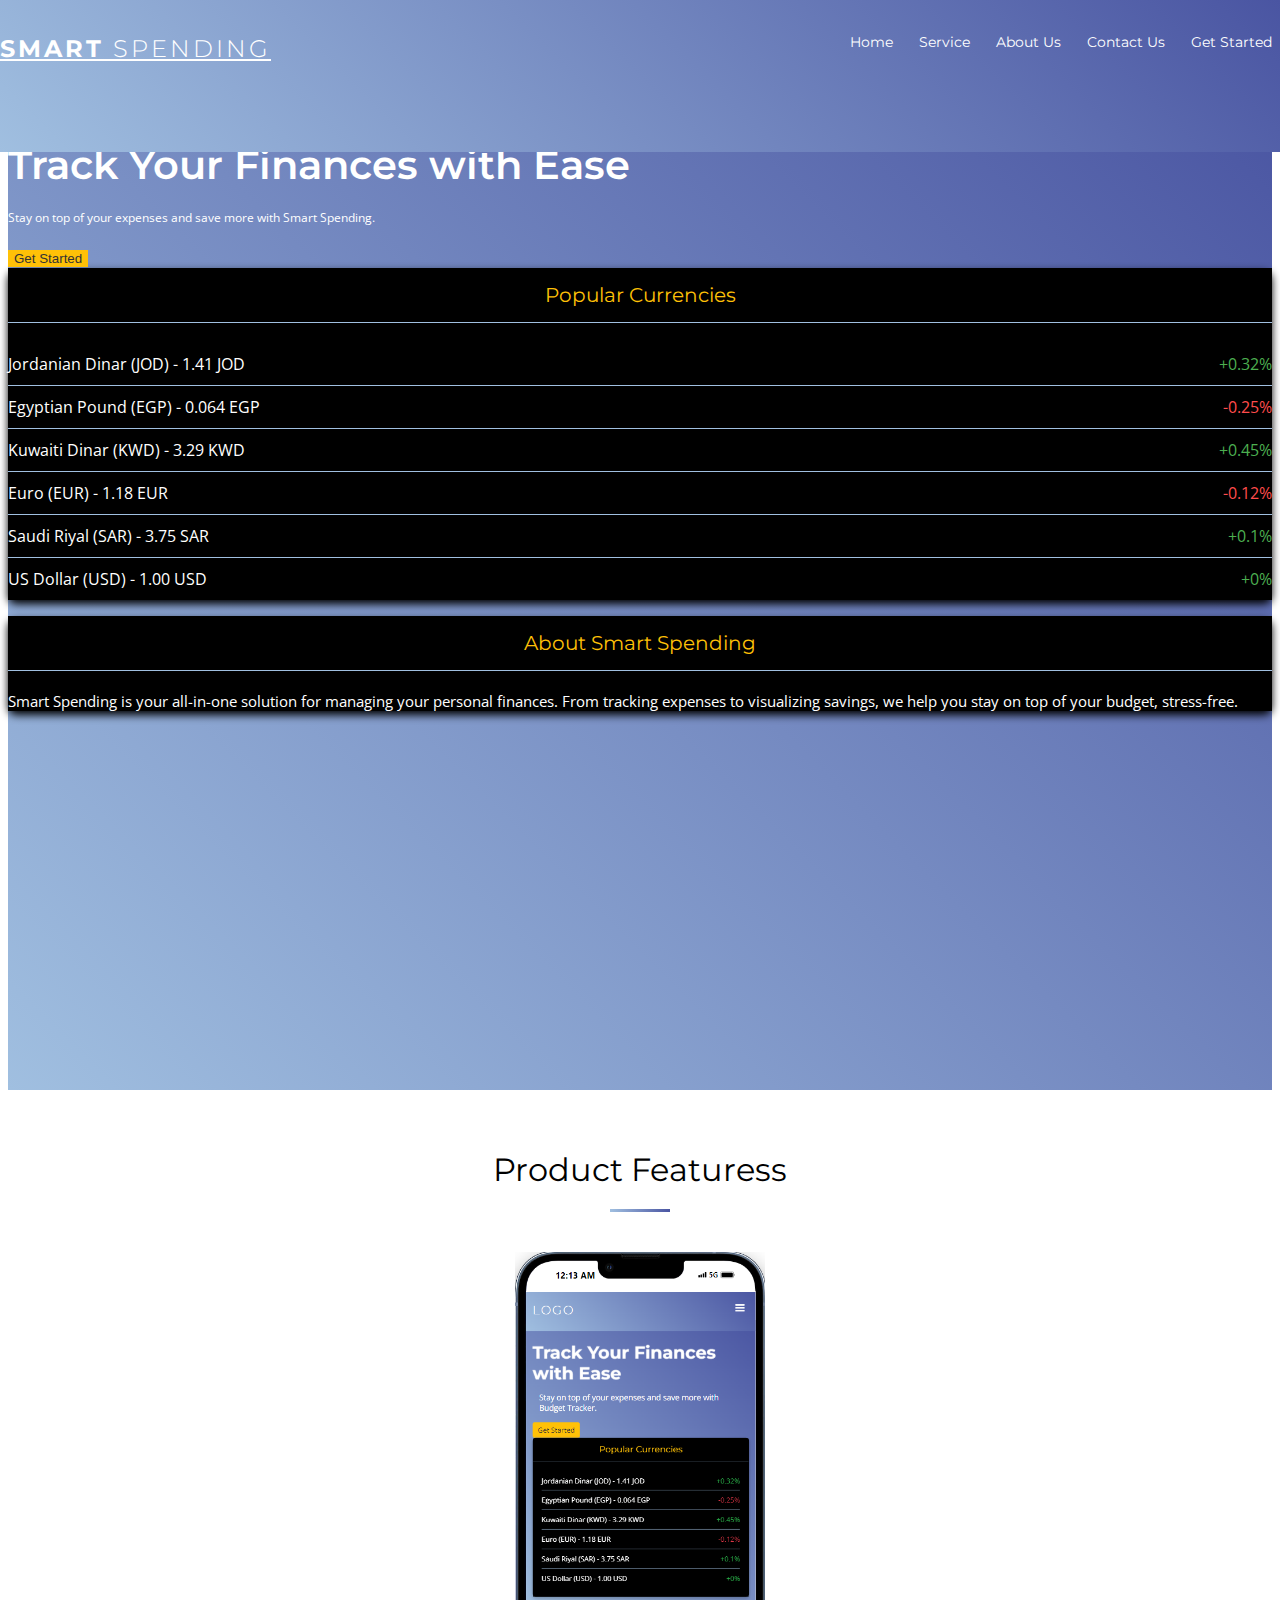
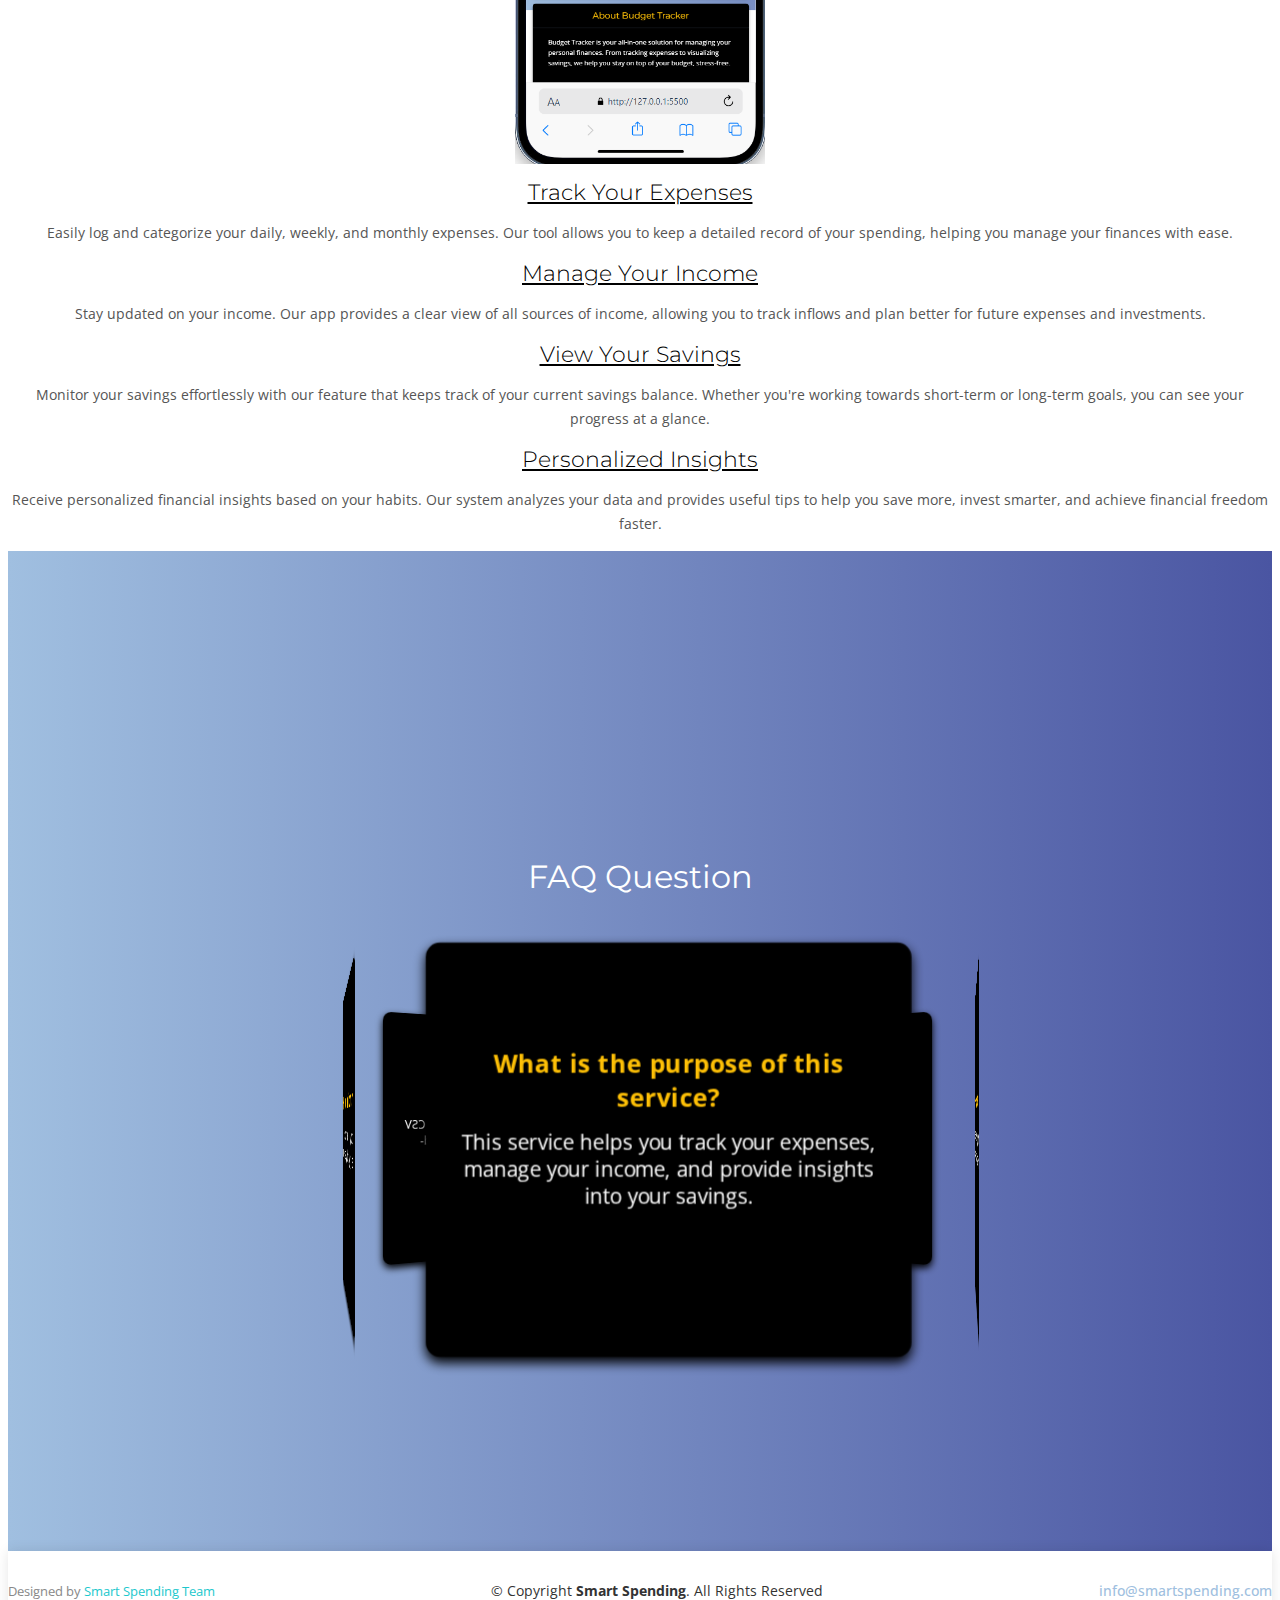
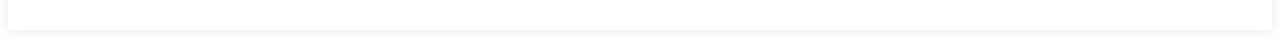
==== index.html @ 1c017b83 "Add files via upload" ====
<!DOCTYPE html>
<html lang="en">
  <head>
    <meta charset="utf-8">
    <title>Avilon Bootstrap Template</title>
    <meta content="width=device-width, initial-scale=1.0" name="viewport">
    <meta content name="keywords">
    <meta content name="description">

    <!-- Favicons -->
    <!-- <link href="img/favicon.png" rel="icon">
    <link href="img/apple-touch-icon.png" rel="apple-touch-icon"> -->
<link rel="shortcut icon" href="img/logo.jpg">
    <!-- Google Fonts -->
    <link
      href="https://fonts.googleapis.com/css?family=Montserrat:300,400,500,700|Open+Sans:300,300i,400,400i,700,700i"
      rel="stylesheet">

    <!-- Bootstrap CSS File -->
    <link href="lib/bootstrap/css/bootstrap.min.css" rel="stylesheet">

    <!-- Libraries CSS Files -->
    <link href="lib/font-awesome/css/font-awesome.min.css" rel="stylesheet">
    <link href="lib/ionicons/css/ionicons.min.css" rel="stylesheet">
    <link href="lib/aos/aos.css" rel="stylesheet">
    <link href="lib/magnific-popup/magnific-popup.css" rel="stylesheet">

    <!-- Main Stylesheet File -->
    <link href="./css/style.css" rel="stylesheet">
    <link rel="stylesheet" href="./css/mediaQuery.css">
    <link rel="stylesheet" href="./css/Animation.css">

  </head>

  <body>

    <!--==========================
    Header
  ============================-->
    <header id="header">
      <div class="container edit1">

        <div id="logo" class="pull-left">
          <h1><a href="#intro" class="scrollto" style="font-size: 1.5rem;"><span style="font-weight: bold;">SMART</span> spending</a></h1>
          <!-- Uncomment below if you prefer to use an image logo -->
          <!-- <a href="#intro"><img src="img/logo.png" alt="" title="" /></img></a> -->
        </div>

        <nav id="nav-menu-container">
          <ul class="nav-menu">
            <li class="menu-active"><a href="#intro">Home</a></li>
            <li><a href="/main_page/services.html" target="_blank">Service</a></li>
            <li><a href="/main_page/aboutUs.html" target="_blank">About Us</a></li>
            <li><a href="/ContactUs/" target="_blank">Contact Us</a></li>
            <li><a href="/auth_check/" target="_blank">Get Started</a></li>
          </ul>
        </nav><!-- #nav-menu-container -->
      </div>
    </header><!-- #header -->

    <!--==========================
    Hero Section
  ============================-->
    <section id="intro">
      <div class="hero-section">
        <div class="container">
          <div class="row align-items-center">

            <!-- Left Section (Text) -->
            <div class="col-md-6">
              <h1 class="hero-title">Track Your Finances with
                Ease</h1>
              <p class="hero-subtitle">Stay on top of your expenses
                and save more with Smart Spending.</p>
              <a href="/auth_check/" target="_blank"><button class="btn btn-primary get-started-btn">Get
                Started</button></a>
            </div>
            
            <!-- Right Section (Cards) -->
            <div class="col-md-6">
              <!-- Popular Currencies Card -->
              <div class="card currency-card">
                <h5 class="card-header">Popular Currencies</h5>
                <div class="card-body">
                  <ul id="currency-list" class="list-group">
                    <!-- Currencies will be loaded here by JS -->
                  </ul>
                </div>
              </div>
              <!-- About Budget Tracker Card -->
              <div class="card mt-3">
                <h5 class="card-header">About Smart Spending</h5>
                <div class="card-body">
                  <p class="card-text" style="font-size: 15px;">Smart Spending is your
                    all-in-one solution for managing your
                    personal finances. From tracking expenses to
                    visualizing savings, we help you stay on top
                    of your budget, stress-free.</p>
                </div>
              </div>
            </div>
          </div>
        </div>
      </div>
    </section><!-- #intro -->

    <main id="main">

      <!--==========================
      Product Featuress Section
    ============================-->
      <section id="features">
        <div class="container">

          <div class="row">

            <div class="col-lg-8 offset-lg-4">
              <div class="section-header" data-aos="fade"
                data-aos-duration="1000">
                <h3 class="section-title">Product Featuress</h3>
                <span class="section-divider"></span>
              </div>
            </div>

            <div class="col-lg-4 col-md-5 features-img" >
              <img src="./img/mobile.png" alt data-aos="fade-right"
                data-aos-easing="ease-out-back">
            </div>

            <div class="col-lg-8 col-md-7 ">

              <div class="row">

                <div class="col-lg-6 col-md-6 box" data-aos="fade-left">
                  <div class="icon"><i
                      class="ion-ios-speedometer-outline"></i></div>
                  <h4 class="title"><a href>Track Your Expenses</a></h4>
                  <p class="description">Easily log and categorize your daily, weekly, and monthly expenses. Our tool allows you to keep a detailed record of your spending, helping you manage your finances with ease.</p>
                </div>
                <div class="col-lg-6 col-md-6 box" data-aos="fade-left"
                  data-aos-delay="100">
                  <div class="icon"><i class="ion-ios-flask-outline"></i></div>
                  <h4 class="title"><a href>Manage Your Income</a></h4>
                  <p class="description">Stay updated on your income. Our app provides a clear view of all sources of income, allowing you to track inflows and plan better for future expenses and investments.</p>
                </div>
                <div class="col-lg-6 col-md-6 box" data-aos="fade-left"
                  data-aos-delay="200">
                  <div class="icon"><i
                      class="ion-social-buffer-outline"></i></div>
                  <h4 class="title"><a href>View Your Savings</a></h4>
                  <p class="description">Monitor your savings effortlessly with our feature that keeps track of your current savings balance. Whether you're working towards short-term or long-term goals, you can see your progress at a glance.</p>
                </div>
                <div class="col-lg-6 col-md-6 box" data-aos="fade-left"
                  data-aos-delay="300">
                  <div class="icon"><i
                      class="ion-ios-analytics-outline"></i></div>
                  <h4 class="title"><a href>Personalized Insights</a></h4>
                  <p class="description">Receive personalized financial insights based on your habits. Our system analyzes your data and provides useful tips to help you save more, invest smarter, and achieve financial freedom faster.</p>
                </div>
              </div>

            </div>

          </div>

        </div>

      </section><!-- #features -->

      <!--==========================
      FAQ Section
    ============================-->
    <section id="faq">
      <div class="container">
          <h2 class="faq-title">FAQ Question</h2>
          <div class="slider">
              <div class="slider-container">
                  <div class="slider-card">
                      <div class="card-content">
                          <p class="faq-question">What is the purpose of this service?</p>
                          <p class="faq-answer">This service helps you track your expenses, manage your income, and provide insights into your savings.</p>
                      </div>
                  </div>
                  <div class="slider-card">
                      <div class="card-content">
                          <p class="faq-question">How can I track my expenses?</p>
                          <p class="faq-answer">You can log your expenses daily, weekly, or monthly using our easy-to-use tracking tool.</p>
                      </div>
                  </div>
                  <div class="slider-card">
                      <div class="card-content">
                          <p class="faq-question">Is this service free?</p>
                          <p class="faq-answer">Yes, this service is completely free with no hidden fees.</p>
                      </div>
                  </div>
                  <div class="slider-card">
                      <div class="card-content">
                          <p class="faq-question">Can I export my data?</p>
                          <p class="faq-answer">Yes, you can easily export your data to CSV format for further analysis or record-keeping.</p>
                      </div>
                  </div>
                  <div class="slider-card">
                      <div class="card-content">
                          <p class="faq-question">How secure is my information?</p>
                          <p class="faq-answer">We use industry-standard encryption to ensure the safety and security of your data.</p>
                      </div>
                  </div>
              </div>
          </div>
      </div>
  </section>
  

      <!--==========================
      Space Section
    ============================-->
      <section id="call-to-action">
        <div class="container"></div>
      </section>

  <!--==========================
    Footer
  ============================-->
  <footer id="footer">
    <div class="container">
        <div class="row">
            <div class="col-lg-4 col-md-4 text-md-left text-center">
                <div class="credits">
                    Designed by <span style="color: #1dc8cd;">Smart Spending Team</span>
                </div>
            </div>
            <div class="col-lg-4 col-md-4 text-center">
                <div class="copyright">
                    &copy; Copyright <strong>Smart Spending</strong>. All Rights Reserved
                </div>
            </div>
            <div class="col-lg-4 col-md-4 text-md-right text-center">
                <div class="contact-info">
                    <a href="mailto:info@smartspending.com">info@smartspending.com</a>
                </div>
            </div>
        </div>
    </div>
</footer>
<a href="#" class="back-to-top"><i class="fa fa-chevron-up"></i></a>


      <!-- JavaScript Libraries -->
      <script src="lib/jquery/jquery.min.js"></script>
      <script src="lib/jquery/jquery-migrate.min.js"></script>
      <script src="lib/bootstrap/js/bootstrap.bundle.min.js"></script>
      <script src="lib/easing/easing.min.js"></script>
      <script src="lib/aos/aos.js"></script>
      <script src="lib/superfish/hoverIntent.js"></script>
      <script src="lib/superfish/superfish.min.js"></script>
      <script src="lib/magnific-popup/magnific-popup.min.js"></script>

      <!-- Contact Form JavaScript File -->
   

      <!-- Template Main Javascript File -->
      <script src="./js/main.js"></script>
      <script src="./js/landing_cards.js"></script>

    </body>
  </html>
---- css/style.css ----
/*--------------------------------------------------------------
# General
--------------------------------------------------------------*/
:root {
  --mainColor: #4A55A2;
  --secondColor: #A0BFE0;
  --whiteColor: #ffffff;
  --titleColor: #555555;
  --labelColor: #333333;
  --cardBackground: #000000;
  --cardHeaderColor: #FFC107;
}

body {
  background: var(--whiteColor);
  color: var(--titleColor);
  font-family: "Open Sans", sans-serif;
  overflow-x: hidden;
}

a {
  color: var(--secondColor);
  transition: 0.5s;
}

a:hover, a:active, a:focus {
  color: var(--secondColor);
  outline: none;
  text-decoration: none;
}

p {
  padding: 0;
  margin: 0 0 30px 0;
}

h1, h2, h3, h4, h5, h6 {
  font-family: "Montserrat", sans-serif;
  font-weight: 400;
  margin: 0 0 20px 0;
  padding: 0;
}

/* Back to top button */
.back-to-top {
  position: fixed;
  display: none;
  /* background: linear-gradient(45deg, #1de099, #1dc8cd); */
  background: linear-gradient(to right, var(--secondColor), var(--mainColor));
  color: var(--whiteColor);
  padding: 2px 20px 8px 20px;
  font-size: 16px;
  border-radius: 4px 4px 0 0;
  right: 15px;
  bottom: 0;
  transition: none;
}

.back-to-top:focus {
  background: linear-gradient(to right, var(--secondColor), var(--mainColor));
  color: var(--whiteColor);
  outline: none;
}

.back-to-top:hover {
  background: var(--secondColor);
  color: var(--whiteColor);
}

/*--------------------------------------------------------------
# Header
--------------------------------------------------------------*/
#header {
  padding: 30px 0;
  height: 92px;
  position: fixed;
  left: 0;
  top: 0;
  right: 0;
  transition: all 0.5s;
  z-index: 997;
  background: linear-gradient(45deg, var(--secondColor), var(--mainColor));
}

.bg-color {
  background: linear-gradient(to right, var(--secondColor), var(--mainColor));
  ;
}

#header #logo {
  float: left;
}

#header #logo h1 {
  font-size: 36px;
  margin: -4px 0 0 0;
  padding: 0;
  line-height: 1;
  display: inline-block;
  font-family: "Montserrat", sans-serif;
  font-weight: 300;
  letter-spacing: 3px;
  text-transform: uppercase;
}

#header #logo h1 a, #header #logo h1 a:hover {
  color: var(--whiteColor);
}

#header #logo img {
  padding: 0;
  margin: 0;
}

#header.header-fixed {
  background: linear-gradient(45deg, var(--secondColor), var(--mainColor));
  padding: 20px 0;
  height: 72px;
  transition: all 0.5s;
}

/*--------------------------------------------------------------
# Intro Section
--------------------------------------------------------------*/
.hero-section {
  width: 100%;
  height: 100vh;
  background: linear-gradient(45deg, var(--secondColor), var(--mainColor));
  position: relative;
  margin-top: 10vh;
  padding: 50px 0;
}

.hero-title {
  color: var(--whiteColor);
  font-size: 2.5rem;
  font-weight: 600;
}

.hero-subtitle {
  color: var(--whiteColor);
  font-size: 1.25rem;
  margin-bottom: 20px;
}

.get-started-btn {
  background-color: var(--cardHeaderColor);
  border: none;
  color: var(--labelColor);
  font-weight: 500;
}

/* Currency Card Styling */
.currency-card {
  background-color: var(--cardBackground);
  color: var(--whiteColor);
  border-radius: 8px;
  box-shadow: 0 4px 8px var(--cardBackground);
}

.currency-card .card-header {
  background-color: var(--cardBackground);
  color: var(--cardHeaderColor);
  font-size: 1.25rem;
  text-align: center;
  border-bottom: 1px solid var(--secondColor);
  padding: 15px;
}

.currency-card .card-body {
  background-color: var(--cardBackground);
}

#currency-list {
  list-style-type: none;
  padding-left: 0;
}

.currency-list-item {
  display: flex;
  justify-content: space-between;
  align-items: center;
  padding: 10px 0;
  border-bottom: 1px solid var(--secondColor);
}

.currency-list-item:last-child {
  border-bottom: none;
}

.text-success {
  color: #4CAF50;
}

.text-danger {
  color: #FF4C4C;
}

#intro p{
  font-size: 0.75rem;
}

/* About Card Styling */
.card {
  background-color: var(--cardBackground);
  color: var(--whiteColor);
  border-radius: 8px;
  box-shadow: 0 4px 8px var(--cardBackground);
}

.card-header {
  background-color: var(--cardBackground);
  color: var(--cardHeaderColor);
  font-size: 1.25rem;
  text-align: center;
  border-bottom: 1px solid var(--secondColor);
  padding: 15px;
}

.card-body {
  background-color: var(--cardBackground);
}


/*--------------------------------------------------------------
# Navigation Menu
--------------------------------------------------------------*/
/* Nav Menu Essentials */
.nav-menu, .nav-menu * {
  margin: 0;
  padding: 0;
  list-style: none;
}

.nav-menu ul {
  position: absolute;
  display: none;
  top: 100%;
  left: 0;
  z-index: 99;
}

.nav-menu li {
  position: relative;
  white-space: nowrap;
}

.nav-menu>li {
  float: left;
}

.nav-menu li:hover>ul,
.nav-menu li.sfHover>ul {
  display: block;
}

.nav-menu ul ul {
  top: 0;
  left: 100%;
}

.nav-menu ul li {
  min-width: 180px;
}

/* Nav Menu Arrows */
.sf-arrows .sf-with-ul {
  padding-right: 30px;
}

.sf-arrows .sf-with-ul:after {
  content: "\f107";
  position: absolute;
  right: 15px;
  font-family: FontAwesome;
  font-style: normal;
  font-weight: normal;
}

.sf-arrows ul .sf-with-ul:after {
  content: "\f105";
}

/* Nav Meu Container */
#nav-menu-container {
  float: right;
  margin: 0;
}

/* Nav Meu Styling */
.nav-menu a {
  padding: 0 8px 10px 8px;
  text-decoration: none;
  display: inline-block;
  color: var(--whiteColor);
  font-family: "Montserrat", sans-serif;
  font-weight: 400;
  font-size: 14px;
  outline: none;
}

.nav-menu>li {
  margin-left: 10px;
}

.nav-menu ul {
  margin: 4px 0 0 0;
  padding: 10px;
  box-shadow: 0px 0px 30px rgba(127, 137, 161, 0.25);
  background: var(--whiteColor);
}

.nav-menu ul li {
  transition: 0.3s;
}

.nav-menu ul li a {
  padding: 10px;
  color: #333;
  transition: 0.3s;
  display: block;
  font-size: 13px;
  text-transform: none;
}

.nav-menu ul li:hover>a {
  color: var(--secondColor);
}

.nav-menu ul ul {
  margin: 0;
}

/* Mobile Nav Toggle */
#mobile-nav-toggle {
  position: fixed;
  right: 0;
  top: 0;
  z-index: 999;
  margin: 20px 20px 0 0;
  border: 0;
  background: none;
  font-size: 24px;
  display: none;
  transition: all 0.4s;
  outline: none;
  cursor: pointer;
}

#mobile-nav-toggle i {
  color: var(--whiteColor);
}

/* Mobile Nav Styling */
#mobile-nav {
  position: fixed;
  top: 0;
  padding-top: 18px;
  bottom: 0;
  z-index: 998;
  background: var(--labelColor);
  left: -260px;
  width: 260px;
  overflow-y: auto;
  transition: 0.4s;
}

#mobile-nav ul {
  padding: 0;
  margin: 0;
  list-style: none;
}

#mobile-nav ul li {
  position: relative;
}

#mobile-nav ul li a {
  color: var(--whiteColor);
  font-size: 16px;
  overflow: hidden;
  padding: 10px 22px 10px 15px;
  position: relative;
  text-decoration: none;
  width: 100%;
  display: block;
  outline: none;
}

#mobile-nav ul li a:hover {
  color: var(--whiteColor);
}

#mobile-nav ul li li {
  padding-left: 30px;
}

#mobile-nav ul .menu-has-children i {
  position: absolute;
  right: 0;
  z-index: 99;
  padding: 15px;
  cursor: pointer;
  color: var(--whiteColor);
}

#mobile-nav ul .menu-has-children i.fa-chevron-up {
  color: var(--secondColor);
}

#mobile-nav ul .menu-item-active {
  color: var(--secondColor);
}

#mobile-body-overly {
  width: 100%;
  height: 100%;
  z-index: 997;
  top: 0;
  left: 0;
  position: fixed;
  background: var(--labelColor);
  display: none;
}

.features-img img {
  width: 250px;
  height: auto;
}

/* Mobile Nav body classes */
body.mobile-nav-active {
  overflow: hidden;
}

body.mobile-nav-active #mobile-nav {
  left: 0;
}

body.mobile-nav-active #mobile-nav-toggle {
  color: var(--whiteColor);
}

/*--------------------------------------------------------------
# Sections
--------------------------------------------------------------*/
/* Sections Header
--------------------------------*/
.section-header .section-title {
  font-size: 32px;
  color: var(--cardBackground);
  text-align: center;
  font-weight: 400;
}

.section-header .section-description {
  text-align: center;
  padding-bottom: 40px;
  color: #777;
  font-style: italic;
}

.section-header .section-divider {
  display: block;
  width: 60px;
  height: 3px;
  background: var(--secondColor);
  background: linear-gradient(to right, var(--secondColor), var(--mainColor));
  margin: 0 auto;
  margin-bottom: 20px;
}

/* Section with background
--------------------------------*/
.section-bg {
  background: var(--whiteColor);
}

/* Product Featuress Section
--------------------------------*/
#features {
  background: var(--whiteColor);
  padding: 60px 0 0 0;
}

#features .features-img {
  text-align: center;
  padding-top: 20px;
}

#features .features-img img {
  max-width: 100%;
}

#features .box {
  margin-bottom: 15px;
  text-align: center;
}

#features .icon {
  margin-bottom: 10px;
}

#features .icon i {
  color: var(--titleColor);
  font-size: 40px;
  transition: 0.5s;
}

#features .icon i:before {
  background: var(--secondColor);
  background: linear-gradient(to right, var(--secondColor), var(--mainColor));
  background-clip: border-box;
  -webkit-background-clip: text;
  -webkit-text-fill-color: transparent;
}

#features .title {
  font-weight: 300;
  margin-bottom: 15px;
  font-size: 22px;
}

#features .title a {
  color: var(--cardBackground);
}

#features .description {
  font-size: 14px;
  line-height: 24px;
  margin-bottom: 10px;
}

#features .section-description {
  padding-bottom: 10px;
}

/* Product Advanced Featuress Section
--------------------------------*/
#advanced-features .features-row {
  padding: 60px 0 30px 0;
}

#advanced-features h2 {
  font-size: 26px;
  font-weight: 700;
  color: var(--cardBackground);
}

#advanced-features h3 {
  font-size: 16px;
  line-height: 24px;
  font-weight: 400;
  font-style: italic;
  color: var(--titleColor);
}

#advanced-features p {
  line-height: 24px;
  color: var(--titleColor);
  margin-bottom: 30px;
}

#advanced-features i {
  color: var(--titleColor);
  font-size: 64px;
  transition: 0.5s;
  float: left;
  padding: 0 15px 0px 0;
  line-height: 1;
}

#advanced-features i:before {
  background: var(--secondColor);
  background: linear-gradient(to right, var(--secondColor), var(--mainColor));
  background-clip: border-box;
  -webkit-background-clip: text;
  -webkit-text-fill-color: transparent;
}

#advanced-features .advanced-feature-img-right {
  max-width: 100%;
  float: right;
  padding: 0 0 30px 30px;
}

#advanced-features .advanced-feature-img-left {
  max-width: 100%;
  float: left;
  padding: 0 30px 30px 0;
}

/* More Features Section
--------------------------------*/
#more-features {
  padding: 60px 0 60px 0;
  margin-top: 10vh;
}

#more-features .box {
  padding: 40px;
  margin-bottom: 30px;
  box-shadow: 0px 0px 30px rgba(73, 78, 92, 0.15);
  background: var(--whiteColor);
  transition: 0.4s;
}

#more-features .icon {
  float: left;
}

#more-features .icon i {
  color: #666666;
  font-size: 80px;
  transition: 0.5s;
  line-height: 0;
}

#more-features .icon i:before {
  background: var(--secondColor);
  background: linear-gradient(to right, var(--secondColor), var(--mainColor));
  background-clip: border-box;
  -webkit-background-clip: text;
  -webkit-text-fill-color: transparent;
}

#more-features h4 {
  margin-left: 100px;
  font-weight: 700;
  margin-bottom: 15px;
  font-size: 18px;
}

#more-features h4 a {
  color: var(--cardBackground);
}

#more-features p {
  font-size: 14px;
  margin-left: 100px;
  margin-bottom: 0;
  line-height: 24px;
}

/*--------------------------------------------------------------
# Footer
--------------------------------------------------------------*/
#footer {
  background: var(--whiteColor);
  box-shadow: 0px 0px 12px 0px rgba(0, 0, 0, 0.1);
  padding: 30px 0;
  color: var(--labelColor);
  font-size: 14px;
}

#footer .row {
  display: flex;
  justify-content: space-between;
  align-items: center;
}

#footer .credits {
  font-size: 13px;
  color: #888;
}

#footer .credits span {
  color: var(--secondColor);
}

#footer .copyright {
  font-size: 14px;
  color: #333;
}

#footer .contact-info a {
  color: var(--secondColor);
  font-weight: 500;
  text-decoration: none;
}

#footer .contact-info a:hover {
  color: #666;
}

#footer .back-to-top {
  background: linear-gradient(to right, var(--secondColor), var(--mainColor));
  color: var(--whiteColor);
  padding: 2px 20px 8px 20px;
  border-radius: 4px 4px 0 0;
  right: 15px;
  bottom: 0;
}

/* FAQ Section */
#faq {
  padding: 50px 0;
  background: linear-gradient(to right, var(--secondColor), var(--mainColor));
  display: flex;
  justify-content: center;
  align-items: center;
  flex-direction: column;
  min-height: 100vh;
}

.faq-title {
  text-align: center;
  font-size: 2rem;
  color: var(--whiteColor);
  margin-bottom: 100px;
}

/* Slider Styling */
.slider {
  perspective: 1000px;
  margin-top: 25px;
  display: flex;
  justify-content: center;
  align-items: center;
}

.slider-container {
  width: 300px;
  height: 250px; /* Adjusted height to fit question and answer */
  position: relative;
  transform-style: preserve-3d;
}

.slider-container:hover {
  animation-play-state: paused; /* Stop rotation on hover */
}

.slider-card {
  width: 300px;
  height: 250px; /* Adjust height to fit content */
  position: absolute;
  background:  var(--cardBackground);
  border-radius: 10px;
  display: flex;
  flex-direction: column;
  justify-content: center;
  align-items: center;
  box-shadow: 0 4px 8px var(--cardBackground);
  padding: 20px;
}

.faq-question {
  color: var(--cardHeaderColor);

  font-size: 1.1rem;
  font-weight: bold;
  margin-bottom: 10px;
  text-align: center;
  
}

.faq-answer {
  font-size: 0.9rem;
  font-weight: normal;
  text-align: center;
  color: var(--whiteColor);
}
---- css/mediaQuery.css ----
/*--------------------------------------------------------------
  # Header, Intro Section, Navigation Menu, Product Features
  --------------------------------------------------------------*/

  @media (max-width: 768px) {
    /* Header */
    #header #logo h1 {
        font-size: 28px;
        margin-top: 0;
    }

    #header #logo img {
        max-height: 40px;
    }

    /* Intro Section */
    #intro .intro-text {
        padding-top: 180px; /* Adjusted for mobile and tablet */
    }

    #intro h2 {
        font-size: 28px;
        line-height: 36px;
    }

    #intro p {
        font-size: 18px;
        line-height: 24px;
        margin-bottom: 20px;
    }

    #intro .product-screens {
        height: 400px;
    }

    #intro .product-screens .product-screen-1 {
        position: static;
    }

    #intro .product-screens .product-screen-2,
    #intro .product-screens .product-screen-3 {
        display: none;
    }

    /* Navigation Menu */
    #nav-menu-container {
        display: none;
    }

    #mobile-nav-toggle {
        display: inline;
    }

    /* Advanced Features */
    #advanced-features .advanced-feature-img-right, 
    #advanced-features .advanced-feature-img-left {
        max-width: 50%;
    }

    /* More Features Section */
    #more-features .box {
        margin-bottom: 20px;
    }

    #more-features .icon {
        float: none;
        text-align: center;
        padding-bottom: 15px;
    }

    #more-features h4, 
    #more-features p {
        margin-left: 0;
        text-align: center;
    }
}

@media (max-width: 767px) {
    /* Intro Section Adjustments */
    #intro .intro-text {
        padding-top: 50px;
    }

    #advanced-features .advanced-feature-img-right, 
    #advanced-features .advanced-feature-img-left {
        max-width: 100%;
        float: none;
        padding: 0 0 30px 0;
    }

    /* Product Screens Adjustments */
    #intro .product-screens {
        height: 300px;
    }
}

/*--------------------------------------------------------------
  # Adjustments for max-height 768px
  --------------------------------------------------------------*/

@media (max-height: 768px) {
    #intro .intro-text {
        padding-top: 80px;
    }

    #intro .product-screens {
        height: 430px;
    }

    #intro .product-screens .product-screen-1 {
        height: 400px;
    }

    #intro .product-screens .product-screen-2 {
        height: 330px;
    }

    #intro .product-screens .product-screen-3 {
        height: 260px;
    }
}
@media (max-width: 1000px) {

    .edit1{
        display: flex;
        padding: 0px;
    }
}
---- css/Animation.css ----
/* Jumping Animation For Hero Section */
@keyframes jump {
    0%, 20%, 50%, 80%, 100% {
        transform: translateY(0);
    }
    40% {
        transform: translateY(-30px); 
    }
    60% {
        transform: translateY(-15px); 
    }
}

.hero-title {
    color: var(--whiteColor);
    font-size: 2.5rem;
    font-weight: 600;
    animation: jump 2s infinite;
}

.hero-subtitle {
    color: var(--whiteColor);
    font-size: 1.25rem;
    margin-bottom: 20px;
}
 /* FAQ Animation */
.slider-card:nth-child(1) { transform: rotateY(0deg) translateZ(300px); }
.slider-card:nth-child(2) { transform: rotateY(72deg) translateZ(300px); }
.slider-card:nth-child(3) { transform: rotateY(144deg) translateZ(300px); }
.slider-card:nth-child(4) { transform: rotateY(216deg) translateZ(300px); }
.slider-card:nth-child(5) { transform: rotateY(288deg) translateZ(300px); }

@keyframes rotate {
    from { transform: rotateY(0deg); }
    to { transform: rotateY(360deg); }
}

.slider-container {
    animation: rotate 30s infinite linear;
}
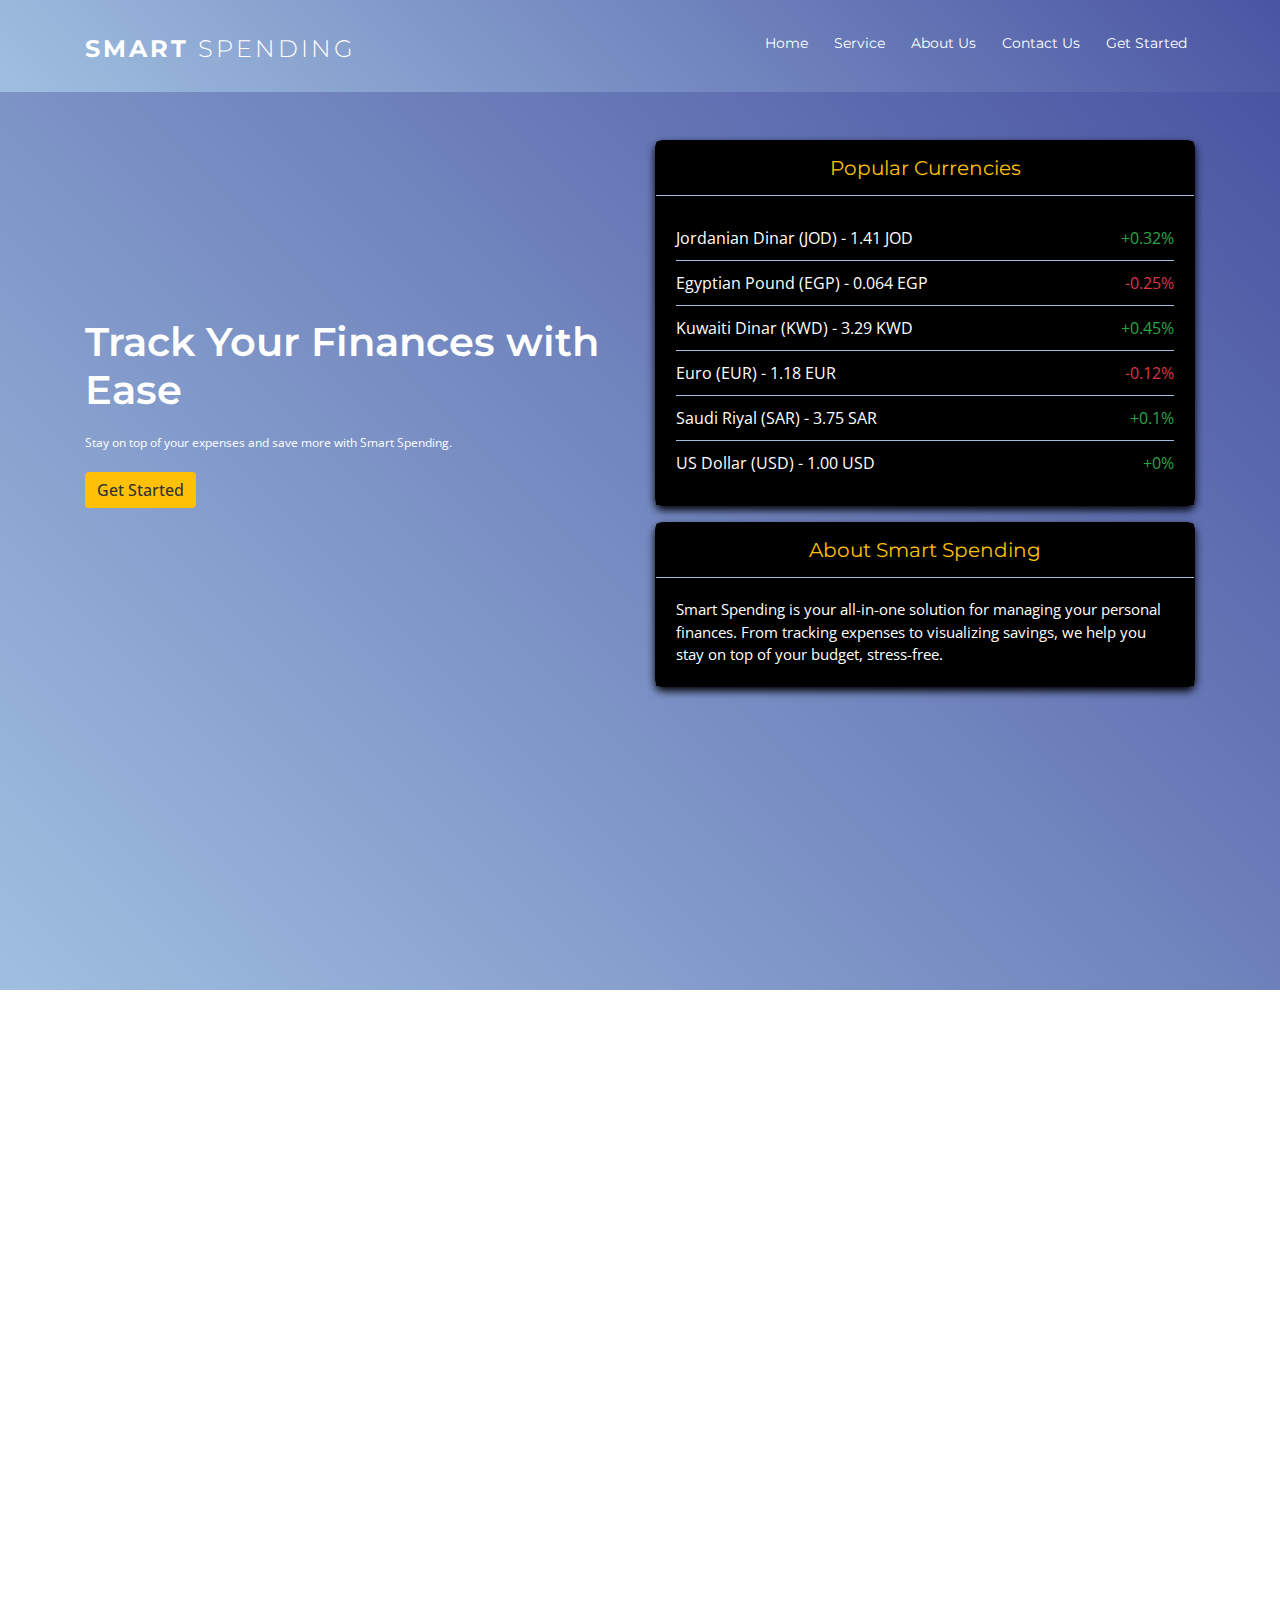
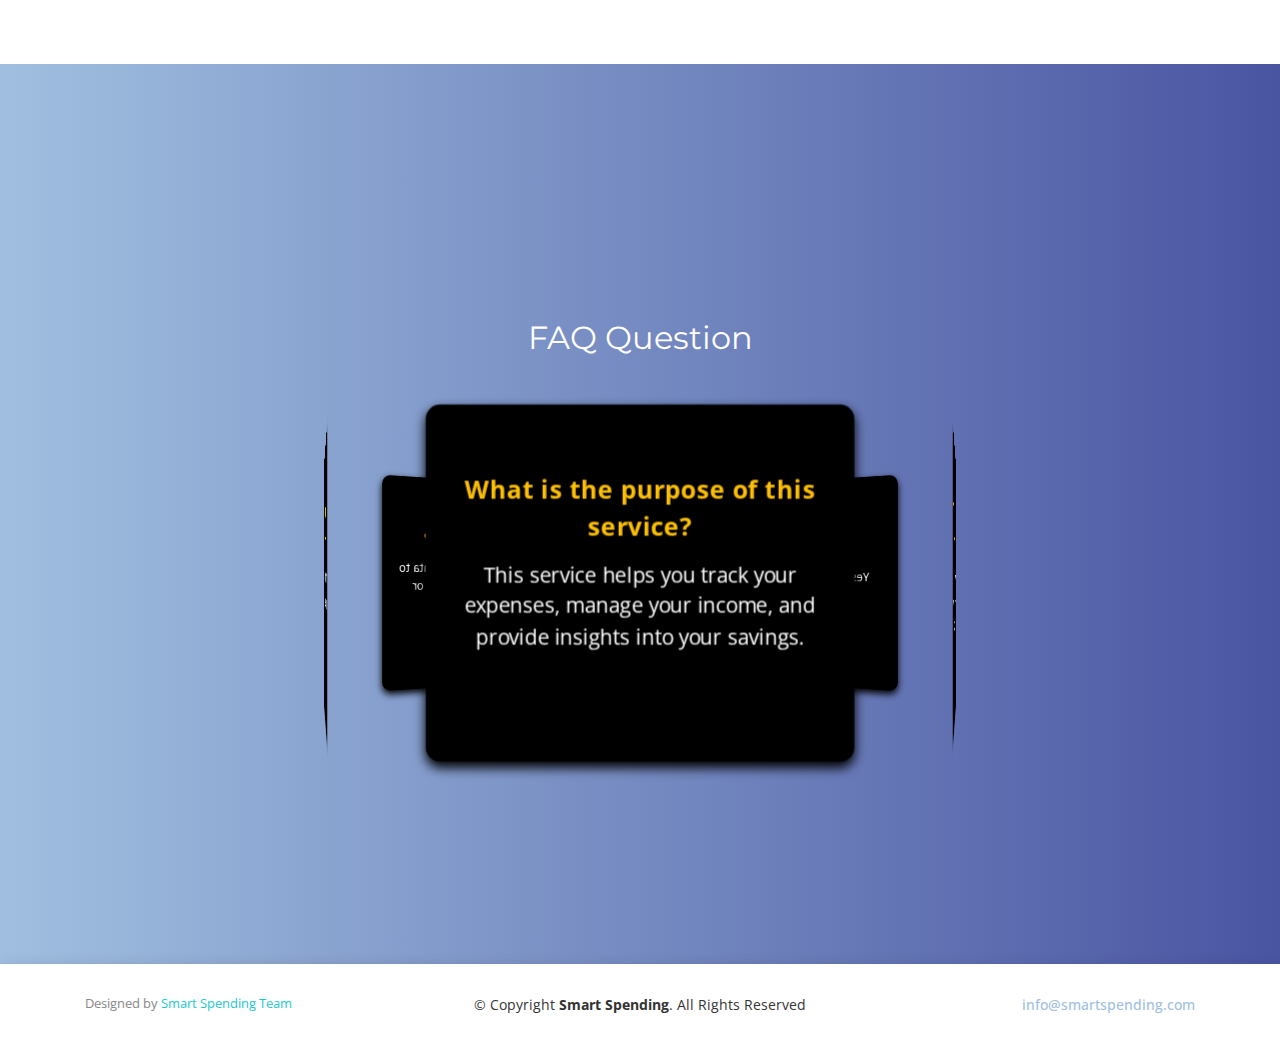
==== commit a3fc858c: "Upload final project files" ====
--- a/index.html
+++ b/index.html
@@ -10,20 +10,20 @@
     <!-- Favicons -->
     <!-- <link href="img/favicon.png" rel="icon">
     <link href="img/apple-touch-icon.png" rel="apple-touch-icon"> -->
-<link rel="shortcut icon" href="img/logo.jpg">
+<link rel="shortcut icon" href="./img/logo.jpg">
     <!-- Google Fonts -->
     <link
       href="https://fonts.googleapis.com/css?family=Montserrat:300,400,500,700|Open+Sans:300,300i,400,400i,700,700i"
       rel="stylesheet">
 
     <!-- Bootstrap CSS File -->
-    <link href="lib/bootstrap/css/bootstrap.min.css" rel="stylesheet">
+    <link href="./lib/bootstrap/css/bootstrap.min.css" rel="stylesheet">
 
     <!-- Libraries CSS Files -->
-    <link href="lib/font-awesome/css/font-awesome.min.css" rel="stylesheet">
-    <link href="lib/ionicons/css/ionicons.min.css" rel="stylesheet">
-    <link href="lib/aos/aos.css" rel="stylesheet">
-    <link href="lib/magnific-popup/magnific-popup.css" rel="stylesheet">
+    <link href="./lib/font-awesome/css/font-awesome.min.css" rel="stylesheet">
+    <link href="./lib/ionicons/css/ionicons.min.css" rel="stylesheet">
+    <link href="./lib/aos/aos.css" rel="stylesheet">
+    <link href="./lib/magnific-popup/magnific-popup.css" rel="stylesheet">
 
     <!-- Main Stylesheet File -->
     <link href="./css/style.css" rel="stylesheet">
@@ -49,10 +49,10 @@
         <nav id="nav-menu-container">
           <ul class="nav-menu">
             <li class="menu-active"><a href="#intro">Home</a></li>
-            <li><a href="/main_page/services.html" target="_blank">Service</a></li>
-            <li><a href="/main_page/aboutUs.html" target="_blank">About Us</a></li>
-            <li><a href="/ContactUs/" target="_blank">Contact Us</a></li>
-            <li><a href="/auth_check/" target="_blank">Get Started</a></li>
+            <li><a href="./main_page/services.html" target="_blank">Service</a></li>
+            <li><a href="./main_page/aboutUs.html" target="_blank">About Us</a></li>
+            <li><a href="./ContactUs/" target="_blank">Contact Us</a></li>
+            <li><a href="./auth_check/" target="_blank">Get Started</a></li>
           </ul>
         </nav><!-- #nav-menu-container -->
       </div>
@@ -72,7 +72,7 @@
                 Ease</h1>
               <p class="hero-subtitle">Stay on top of your expenses
                 and save more with Smart Spending.</p>
-              <a href="/auth_check/" target="_blank"><button class="btn btn-primary get-started-btn">Get
+              <a href="./auth_check/" target="_blank"><button class="btn btn-primary get-started-btn">Get
                 Started</button></a>
             </div>
             
@@ -246,14 +246,14 @@
 
 
       <!-- JavaScript Libraries -->
-      <script src="lib/jquery/jquery.min.js"></script>
-      <script src="lib/jquery/jquery-migrate.min.js"></script>
-      <script src="lib/bootstrap/js/bootstrap.bundle.min.js"></script>
-      <script src="lib/easing/easing.min.js"></script>
-      <script src="lib/aos/aos.js"></script>
-      <script src="lib/superfish/hoverIntent.js"></script>
-      <script src="lib/superfish/superfish.min.js"></script>
-      <script src="lib/magnific-popup/magnific-popup.min.js"></script>
+      <script src="./lib/jquery/jquery.min.js"></script>
+      <script src="./lib/jquery/jquery-migrate.min.js"></script>
+      <script src="./lib/bootstrap/js/bootstrap.bundle.min.js"></script>
+      <script src="./lib/easing/easing.min.js"></script>
+      <script src="./lib/aos/aos.js"></script>
+      <script src="./lib/superfish/hoverIntent.js"></script>
+      <script src="./lib/superfish/superfish.min.js"></script>
+      <script src="./lib/magnific-popup/magnific-popup.min.js"></script>
 
       <!-- Contact Form JavaScript File -->
    
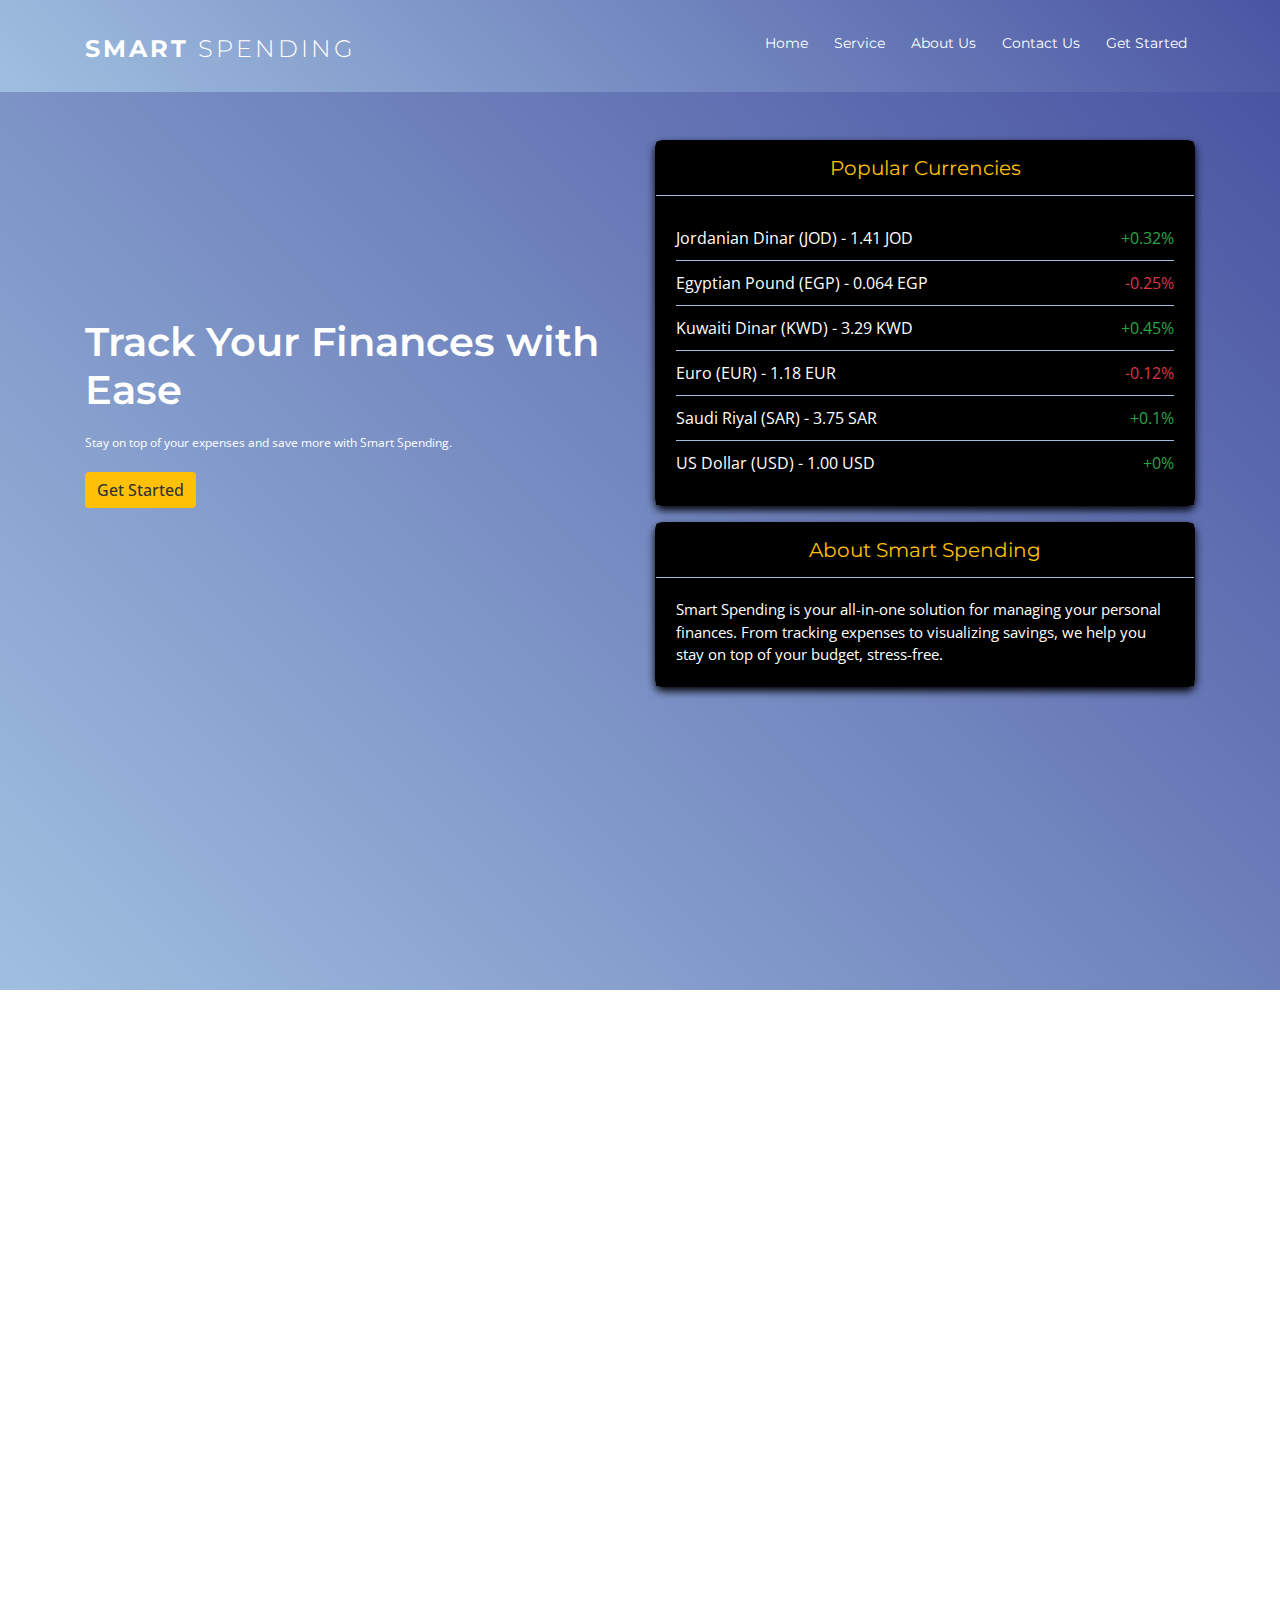
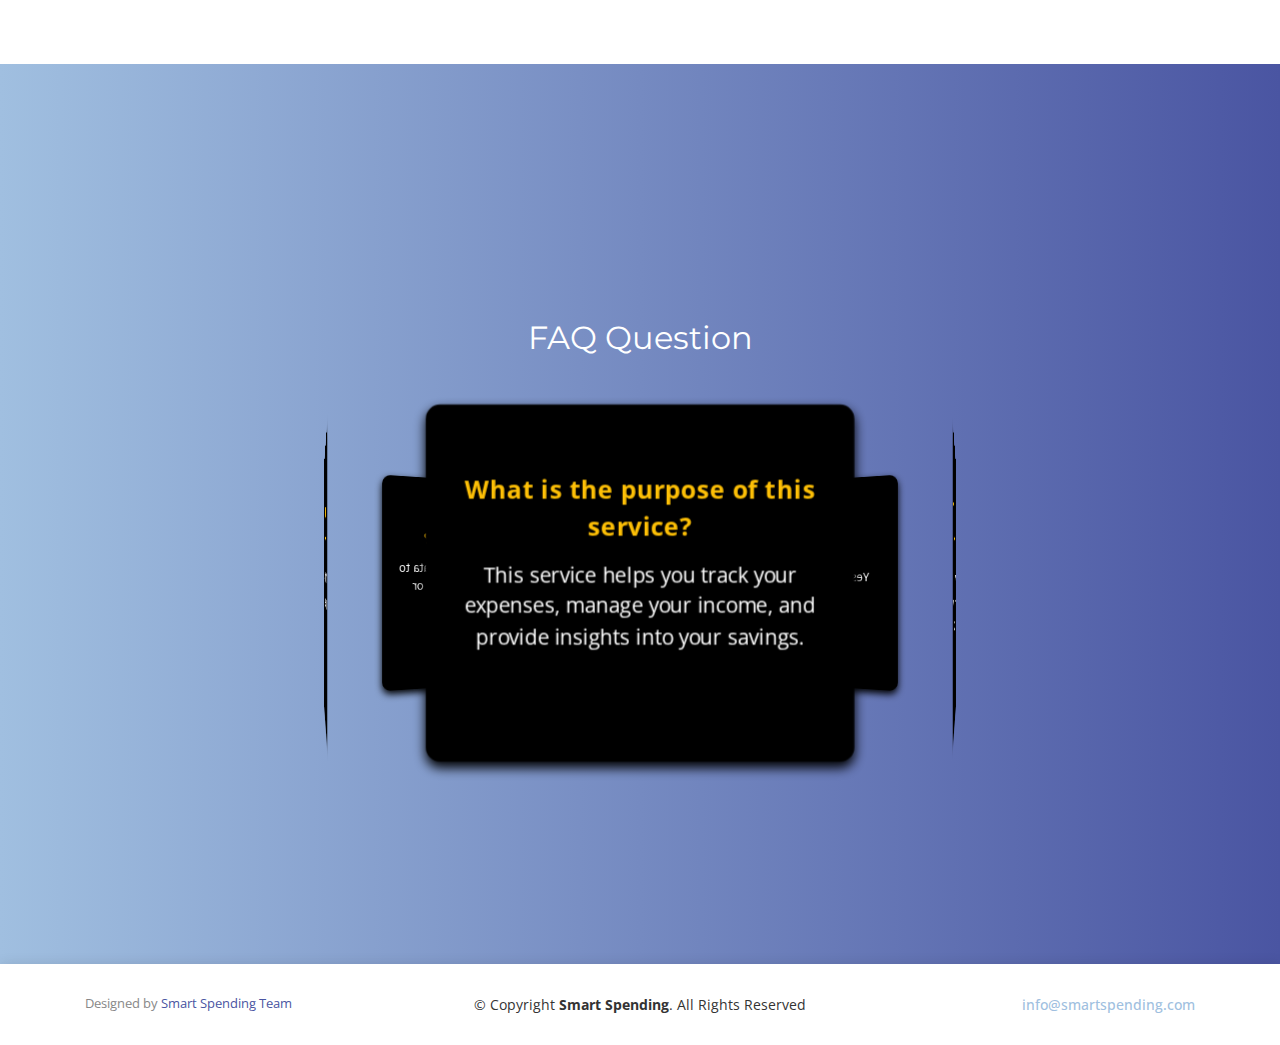
==== commit 1a52cd9f: "Testing" ====
--- a/index.html
+++ b/index.html
@@ -2,7 +2,7 @@
 <html lang="en">
   <head>
     <meta charset="utf-8">
-    <title>Avilon Bootstrap Template</title>
+    <title>Smart Spending</title>
     <meta content="width=device-width, initial-scale=1.0" name="viewport">
     <meta content name="keywords">
     <meta content name="description">
@@ -226,7 +226,7 @@
         <div class="row">
             <div class="col-lg-4 col-md-4 text-md-left text-center">
                 <div class="credits">
-                    Designed by <span style="color: #1dc8cd;">Smart Spending Team</span>
+                    Designed by <span style="color: #4A55A2;">Smart Spending Team</span>
                 </div>
             </div>
             <div class="col-lg-4 col-md-4 text-center">
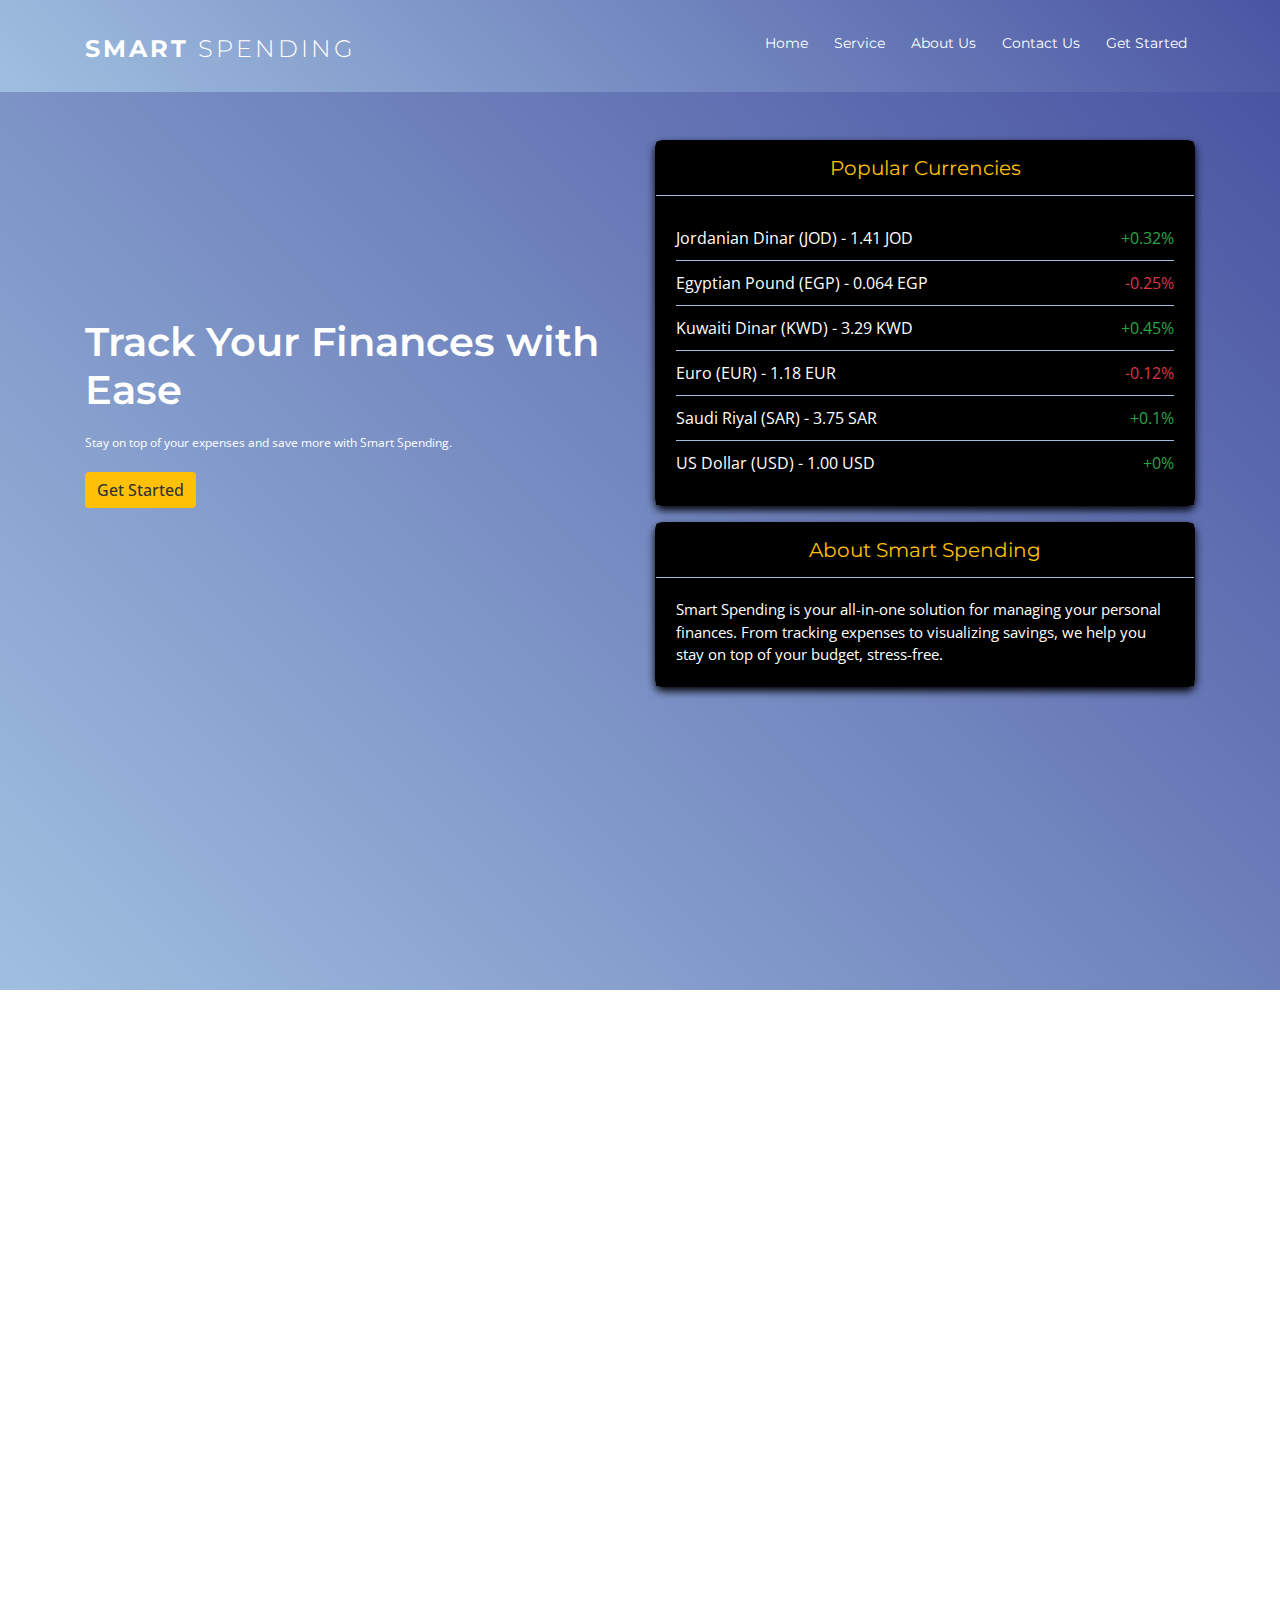
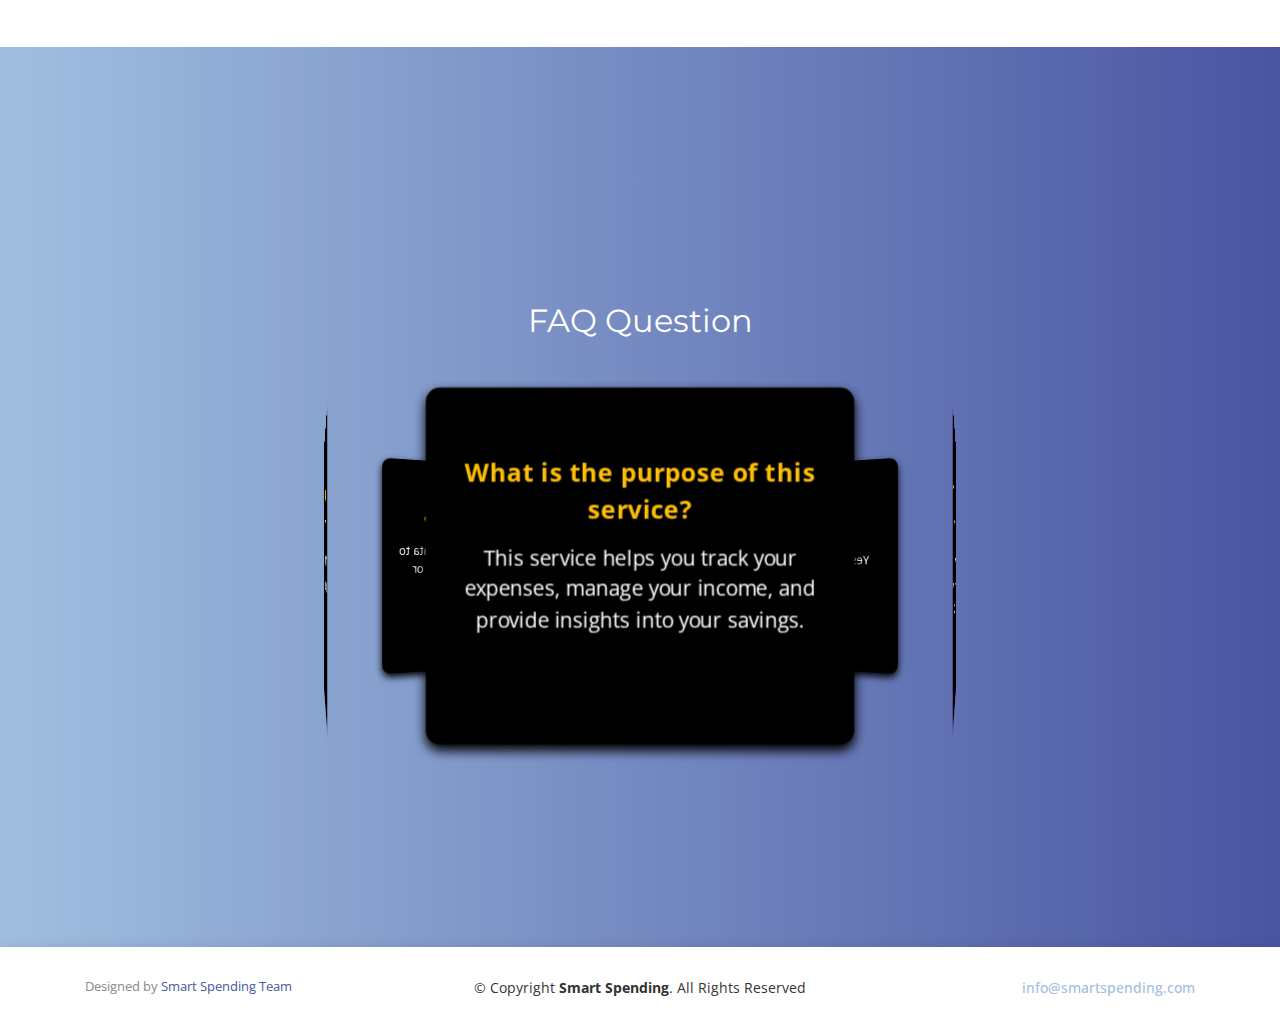
==== commit 41d5bff6: "Finish" ====
--- a/index.html
+++ b/index.html
@@ -29,7 +29,7 @@
     <link href="./css/style.css" rel="stylesheet">
     <link rel="stylesheet" href="./css/mediaQuery.css">
     <link rel="stylesheet" href="./css/Animation.css">
-
+    
   </head>
 
   <body>
@@ -123,7 +123,7 @@
             </div>
 
             <div class="col-lg-4 col-md-5 features-img" >
-              <img src="./img/mobile.png" alt data-aos="fade-right"
+              <img src="./img/service-mobile.png" alt data-aos="fade-right"
                 data-aos-easing="ease-out-back">
             </div>
 
